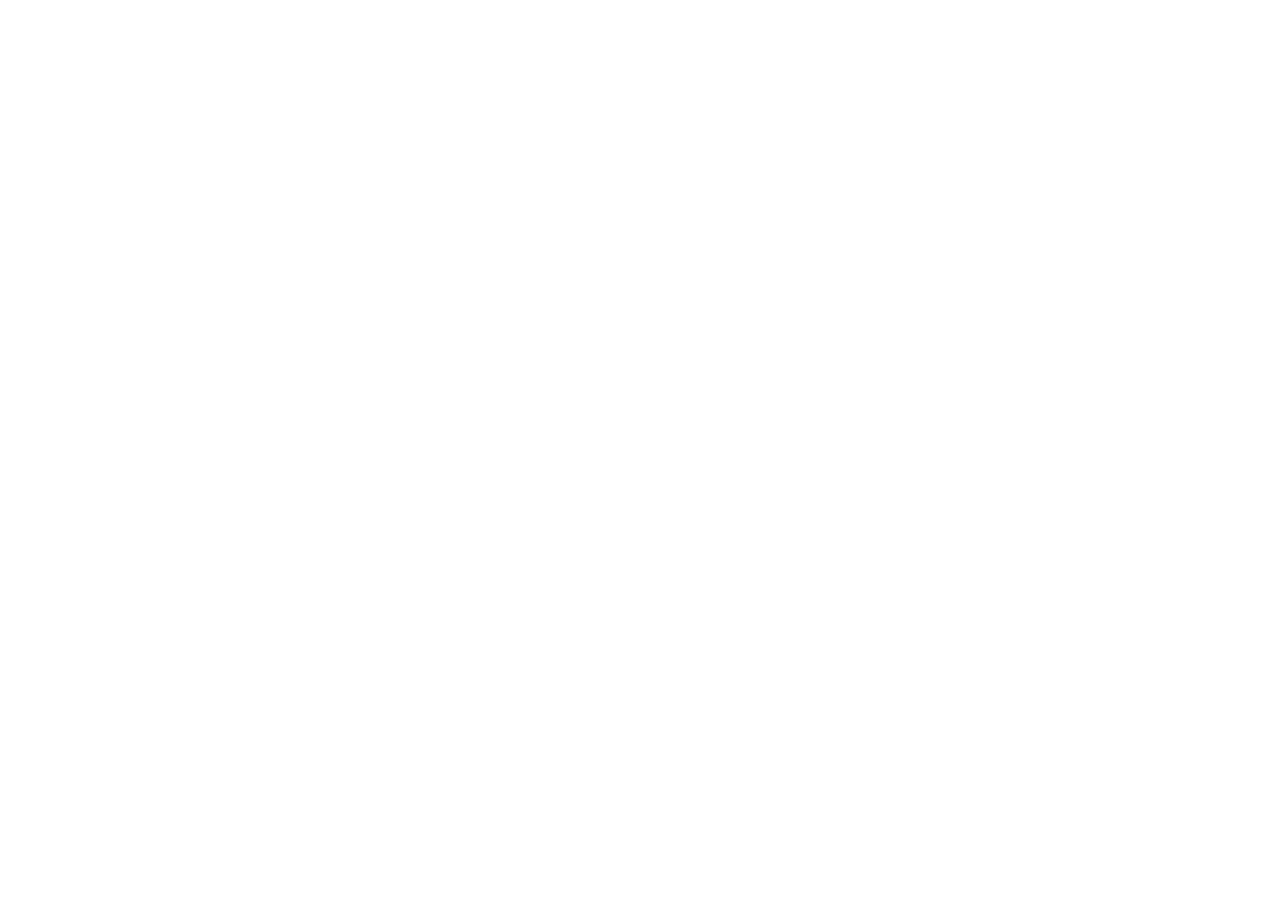
==== outgame.html @ 8a1d13b1 "header completed" ====
<!DOCTYPE html>
<html lang="en">

<head>
  <meta charset="UTF-8">
  <meta name="viewport" content="width=device-width, initial-scale=1.0">
  <meta http-equiv="X-UA-Compatible" content="ie=edge">
  <title>MAFIASOURCE</title>
  <link rel='shortcut icon' href='assets/images/logo.png' type='image/x-icon'>
  <link rel="stylesheet" href="https://cdn.jsdelivr.net/npm/bootstrap@5.2.3/dist/css/bootstrap.min.css">
  <link rel="preconnect" href="https://fonts.googleapis.com">
  <link rel="preconnect" href="https://fonts.gstatic.com" crossorigin>
  <link href="https://fonts.googleapis.com/css2?family=Bebas+Neue&display=swap" rel="stylesheet">
  <link rel="stylesheet" href="assets/css/style.css">
</head>

<body>
  <!-- all codes for ===***header***=== starts from here -->

  <!-- all codes for ===***header***=== ended -->


  <!-- all codes for ===***?***=== starts from here -->
  <section class="?"></section>
  <!-- all codes for ===***?***=== ended -->


  <!-- all scripts are starts from here -->
  <script src="https://cdn.jsdelivr.net/npm/bootstrap@5.2.3/dist/js/bootstrap.bundle.min.js"></script>
  <script src="assets/js/custom.js"></script>
  <!-- .........script ended............. -->
</body>

</html>
---- assets/css/style.css ----
/*=== abstracts css start === */
/*===// end of abstracts css === */
/*=== base css start === */
* {
  margin: 0;
  padding: 0;
  outline: none;
  box-sizing: border-box;
}

::after, ::before {
  box-sizing: border-box;
}

h1, h2, h3, h4, h5, h6, ol, ul, p, address, strong, i {
  margin-top: 0px;
  margin-bottom: 0px;
}

ul, li {
  list-style: none;
}

a, a:hover {
  text-decoration: none;
}

body {
  font-family: "Bebas Neue", sans-serif;
  color: #e7dce2;
}

@media (min-width: 1340px) {
  .container {
    max-width: 1304px;
  }
}

/*===// end of base css === */
/*=== layouts css start === */
.header {
  background: #040404;
}
.header .logo {
  font-size: 40px;
  background: #c01820;
  padding: 6px 50px;
  border: 1px solid #4a0c0d;
  border-bottom-left-radius: 20px;
  border-bottom-right-radius: 20px;
}
.header .p-name {
  font-size: 30px;
}
.header .p-name span {
  color: #c01820;
}
.header .coin p {
  font-size: 21px;
}
.header .prog-1 p {
  font-size: 21px;
}
.header .prog-1 .progress-bar {
  height: 9px;
  border-radius: 10px;
  background: rgb(131, 131, 131);
  background: linear-gradient(180deg, rgb(131, 131, 131) 0%, rgb(194, 194, 194) 100%);
  box-shadow: 0px 1px 0px 0px rgba(255, 255, 255, 0.75), inset 0px 1px 3px 0px rgba(0, 0, 0, 0.3);
  position: relative;
}
.header .prog-1 .progress-bar .bar {
  position: absolute;
  display: block;
  height: 100%;
  border-radius: 10px;
  top: 0;
  left: 0;
}
.header .prog-1 .progress-bar .bar.bar-blue {
  width: 90%;
  background: #01a9f5;
}
.header .prog-1 .progress-bar .bar.bar-green {
  background: #1cf308;
  width: 80%;
}

/*===// end of layouts css === */
/*=== components css start === */
/*===// end of components css === *//*# sourceMappingURL=style.css.map */
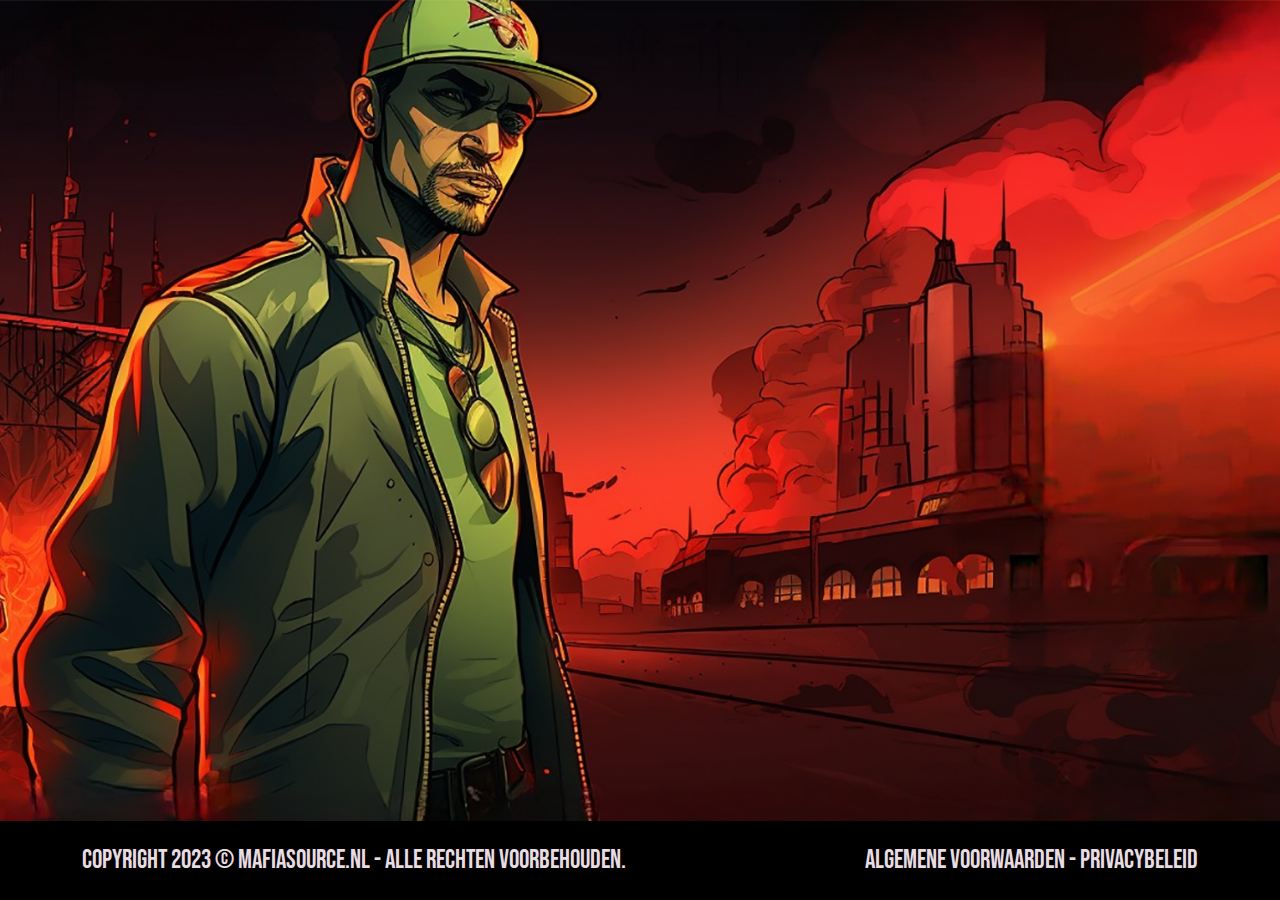
==== commit e39ab745: "outpage initialised an fotter done" ====
--- a/outgame.html
+++ b/outgame.html
@@ -15,14 +15,26 @@
 </head>
 
 <body>
-  <!-- all codes for ===***header***=== starts from here -->
-
-  <!-- all codes for ===***header***=== ended -->
+  <!-- all codes for ===***?***=== starts from here -->
+  <main class="outgame">
+    <div class="container">
 
 
-  <!-- all codes for ===***?***=== starts from here -->
-  <section class="?"></section>
+    </div>
+
+    <!-- footer -->
+    <div class="footer">
+      <div class="container">
+        <div class="d-flex align-items-center justify-content-between">
+          <p>Copyright 2023 © mafiasource.nl - Alle rechten voorbehouden.</p>
+          <p>Algemene voorwaarden - Privacybeleid</p>
+        </div>
+      </div>
+    </div>
+  </main>
   <!-- all codes for ===***?***=== ended -->
+
+
 
 
   <!-- all scripts are starts from here -->
--- a/assets/css/style.css
+++ b/assets/css/style.css
@@ -86,6 +86,128 @@
   width: 80%;
 }
 
+.footer {
+  background: #000;
+  padding: 20px 0;
+  position: absolute;
+  bottom: 0;
+  left: 0;
+  width: 100%;
+}
+.footer p {
+  font-size: 26px;
+}
+
 /*===// end of layouts css === */
 /*=== components css start === */
+.main-contents {
+  min-height: calc(100vh - 95px);
+  background: url(../images/main-bg-2.png) no-repeat center center/cover;
+}
+@media (min-width: 1200px) {
+  .main-contents {
+    background: url(../images/main-bg-2.png) no-repeat top left/cover;
+  }
+}
+.main-contents .info-wrapper {
+  background: rgba(184, 24, 32, 0.937254902);
+}
+.main-contents .info-wrapper .left .option {
+  display: flex;
+  align-items: center;
+}
+.main-contents .info-wrapper .left .option .n-indicator {
+  display: flex;
+  align-items: center;
+  font-size: 20px;
+  padding: 12px 20px;
+  cursor: pointer;
+}
+.main-contents .info-wrapper .left .option .n-indicator img {
+  margin-right: 5px;
+}
+.main-contents .info-wrapper .left .option .n-indicator.active {
+  background: rgba(12, 13, 13, 0.862745098);
+}
+.main-contents .info-wrapper .right ul {
+  display: flex;
+  align-items: center;
+}
+.main-contents .info-wrapper .right ul a {
+  display: inline-block;
+  margin: 0 10px;
+}
+.main-contents .nav-link-wrapper {
+  background: rgba(12, 13, 13, 0.7607843137);
+}
+.main-contents .nav-link-wrapper ul {
+  display: flex;
+  align-items: center;
+}
+.main-contents .nav-link-wrapper .link-n {
+  display: inline-block;
+  padding: 12px 15px;
+  font-size: 24px;
+  color: #e7dce2;
+}
+.main-contents .nav-link-wrapper .link-n.active {
+  background: #c01820;
+}
+@media (max-width: 767px) {
+  .main-contents .nav-link-wrapper .link-n {
+    font-size: 14px;
+    padding: 10px;
+  }
+}
+.main-contents .data-body .wrapper {
+  background: #000;
+}
+.main-contents .data-body .wrapper .title {
+  font-size: 34px;
+  padding: 10px 15px;
+}
+.main-contents .data-body .wrapper .right .link-d {
+  display: inline-block;
+  padding: 12px 30px;
+  font-size: 24px;
+  color: #e7dce2;
+}
+.main-contents .data-body .wrapper .right .link-d.active {
+  background: #c01820;
+}
+@media (max-width: 767px) {
+  .main-contents .data-body .wrapper .right .link-d {
+    font-size: 20px;
+    padding: 10px 25px;
+  }
+}
+.main-contents .data-body .wrapper .inner-content {
+  padding: 100px;
+}
+@media (max-width: 767px) {
+  .main-contents .data-body .wrapper .inner-content {
+    padding: 30px;
+  }
+}
+.main-contents .data-body .wrapper .inner-content p {
+  font-size: 28px;
+}
+@media (max-width: 767px) {
+  .main-contents .data-body .wrapper .inner-content p {
+    font-size: 20px;
+  }
+}
+
+.outgame {
+  min-height: 100vh;
+  background: url(../images/main-bg-2.png) no-repeat top left/cover;
+  padding-bottom: 85px;
+  position: relative;
+}
+@media (min-width: 1700px) {
+  .outgame .container {
+    max-width: 1685px;
+  }
+}
+
 /*===// end of components css === *//*# sourceMappingURL=style.css.map */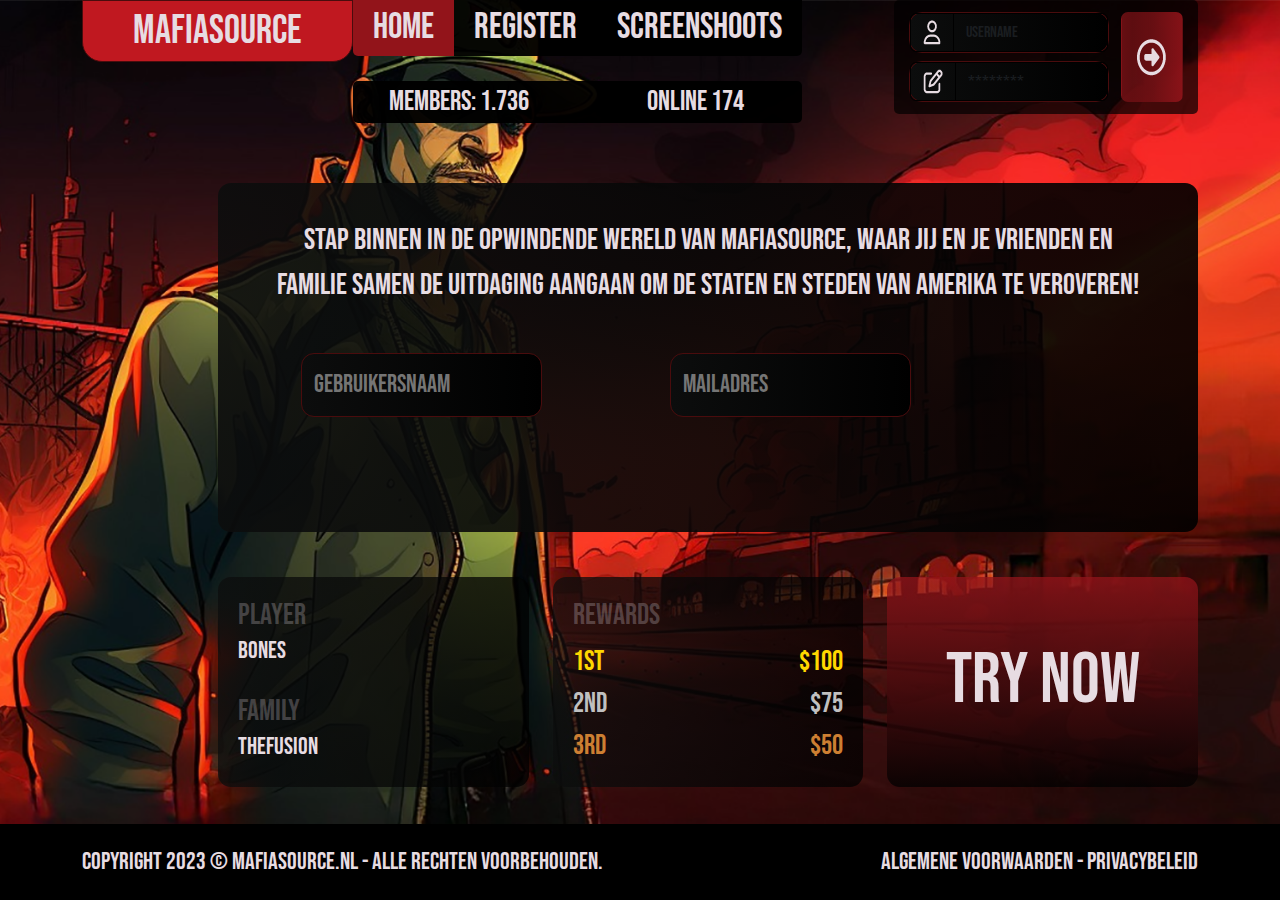
==== commit 4a9076a4: "outgame done - responsive left" ====
--- a/outgame.html
+++ b/outgame.html
@@ -18,8 +18,114 @@
   <!-- all codes for ===***?***=== starts from here -->
   <main class="outgame">
     <div class="container">
+      <div class="d-xl-flex align-items-start">
+        <h1 class="logo text-center d-xl-inline-block">Mafiasource</h1>
 
+        <div class="menuwrapper ms-auto flex-grow-1">
+          <div class="d-flex justify-content-between align-items-start">
+            <div>
+              <div class="navs">
+                <ul class="p-0 d-flex">
+                  <li><a class="link-nv active" href="#">Home</a></li>
+                  <li><a class="link-nv" href="#">Register</a></li>
+                  <li><a class="link-nv" href="#">Screenshoots</a></li>
+                </ul>
+              </div>
 
+              <div class="member-stats">
+                <div class="row">
+                  <div class="col-6 text-center">
+                    <p>Members: 1.736</p>
+                  </div>
+                  <div class="col-6 text-center">
+                    <p>Online 174</p>
+                  </div>
+                </div>
+              </div>
+            </div>
+
+            <div class="login">
+              <form>
+                <div class="row">
+                  <div class="col-9">
+                    <div class="input-group mb-2">
+                      <span class="input-group-text" id="basic-addon1"><img src="assets/images/user.png" alt=""></span>
+                      <input type="text" class="form-control in-place" placeholder="Username" aria-label="Username"
+                        aria-describedby="basic-addon1">
+                    </div>
+                    <div class="input-group">
+                      <span class="input-group-text" id="basic-addon1"><img src="assets/images/pen-to-square.png"
+                          alt=""></span>
+                      <input type="password" class="form-control in-place" placeholder="********" aria-label="password"
+                        aria-describedby="basic-addon1">
+                    </div>
+                  </div>
+                  <div class="col-3 ps-0">
+                    <button class="btn btn-login">
+                      <img src="assets/images/circle-right.png" alt="circle">
+                    </button>
+                  </div>
+                </div>
+              </form>
+            </div>
+          </div>
+        </div>
+      </div>
+
+      <div class="inner-wrap ms-auto">
+        <div class="text-wrapper">
+          <div class="tex-p">
+            <p class="text-center i-text">
+              Stap binnen in de opwindende wereld van Mafiasource, waar jij en je vrienden en <br>
+              familie samen de uitdaging aangaan om de staten en steden van Amerika te veroveren!
+            </p>
+
+            <form>
+              <div class="row ps-xl-5">
+                <div class="col-5">
+                  <input class="inputs" type="text" placeholder="Gebruikersnaam">
+                </div>
+                <div class="col-5">
+                  <input class="inputs" type="text" placeholder="Mailadres">
+                </div>
+              </div>
+            </form>
+          </div>
+        </div>
+
+        <div class="stat-and-entry">
+          <div class="row">
+            <div class="col-md-6 col-xl-4">
+              <div class="player-details">
+                <div class="pb-4">
+                  <h2>Player</h2>
+                  <p>BONES</p>
+                </div>
+                <div class="">
+                  <h2>FAMILY</h2>
+                  <p>THEFUSION</p>
+                </div>
+              </div>
+            </div>
+            <div class="col-md-6 col-xl-4">
+              <div class="rewards">
+                <h2 class="pb-2">rewards</h2>
+
+                <ul class="p-0">
+                  <li class="value v1"><span>1st</span><span>$100</span></li>
+                  <li class="value v2"><span>2nd</span><span>$75</span></li>
+                  <li class="value v3"><span>3rd</span><span>$50</span></li>
+                </ul>
+              </div>
+            </div>
+            <div class="col-md-6 col-xl-4">
+              <div class="entry">
+                <button class="btn btn-entry">Try Now</button>
+              </div>
+            </div>
+          </div>
+        </div>
+      </div>
     </div>
 
     <!-- footer -->
--- a/assets/css/style.css
+++ b/assets/css/style.css
@@ -95,7 +95,7 @@
   width: 100%;
 }
 .footer p {
-  font-size: 26px;
+  font-size: 24px;
 }
 
 /*===// end of layouts css === */
@@ -203,11 +203,156 @@
   background: url(../images/main-bg-2.png) no-repeat top left/cover;
   padding-bottom: 85px;
   position: relative;
+  text-transform: uppercase;
 }
 @media (min-width: 1700px) {
   .outgame .container {
     max-width: 1685px;
   }
 }
+.outgame .logo {
+  font-size: 40px;
+  background: #c01820;
+  padding: 6px 50px;
+  border: 1px solid #4a0c0d;
+  border-bottom-left-radius: 20px;
+  border-bottom-right-radius: 20px;
+}
+.outgame .menuwrapper {
+  max-width: 980px;
+}
+.outgame .menuwrapper .navs {
+  border-bottom-left-radius: 5px;
+  border-bottom-right-radius: 5px;
+  overflow: hidden;
+  margin-bottom: 25px;
+}
+.outgame .menuwrapper .navs .link-nv {
+  font-size: 36px;
+  color: #e7dce2;
+  padding: 10px 20px;
+  display: inline-block;
+  line-height: 1;
+  background: rgba(0, 0, 0, 0.9607843137);
+}
+.outgame .menuwrapper .navs .link-nv.active {
+  background: #92141a;
+}
+.outgame .menuwrapper .member-stats {
+  background: rgba(0, 0, 0, 0.9607843137);
+  border-radius: 5px;
+}
+.outgame .menuwrapper .member-stats p {
+  font-size: 28px;
+}
+.outgame .menuwrapper .login {
+  border-radius: 5px;
+  background: rgba(0, 0, 0, 0.6980392157);
+  padding: 12px 15px;
+}
+.outgame .menuwrapper .login .input-group {
+  border: 1px solid #4a0c0d;
+  border-radius: 13px;
+  background: #000;
+  background: linear-gradient(90deg, rgb(12, 13, 13) 0%, rgb(0, 0, 0) 100%);
+}
+.outgame .menuwrapper .login .input-group .input-group-text {
+  background: transparent;
+  border-color: #000;
+}
+.outgame .menuwrapper .login .input-group .in-place {
+  background: transparent;
+  border-color: #000;
+  color: #e7dce2;
+}
+.outgame .menuwrapper .login .btn-login {
+  border-radius: 7px;
+  background: #92141a;
+  background: linear-gradient(270deg, rgba(146, 20, 26, 0.89) 0%, rgba(112, 16, 20, 0.9) 50%, rgba(112, 16, 20, 0.81) 83%, rgba(112, 16, 20, 0.9) 100%);
+  height: 100%;
+  width: 100%;
+}
+.outgame .inner-wrap {
+  max-width: 980px;
+  padding-top: 60px;
+}
+.outgame .inner-wrap .text-wrapper {
+  border-radius: 13px;
+  background: linear-gradient(90deg, rgba(12, 13, 13, 0.9) 0%, rgba(0, 0, 0, 0.9) 100%);
+  padding: 35px;
+  margin-bottom: 45px;
+}
+.outgame .inner-wrap .text-wrapper .tex-p {
+  padding-bottom: 80px;
+}
+.outgame .inner-wrap .text-wrapper .tex-p .i-text {
+  font-size: 30px;
+  padding-bottom: 45px;
+}
+.outgame .inner-wrap .text-wrapper .tex-p .inputs {
+  border: 1px solid #4a0c0d;
+  padding: 12px;
+  border-radius: 13px;
+  background: #000;
+  background: linear-gradient(90deg, rgb(12, 13, 13) 0%, rgb(0, 0, 0) 100%);
+  font-size: 25px;
+  color: #e7dce2;
+}
+.outgame .inner-wrap .stat-and-entry h2 {
+  font-size: 30px;
+  color: rgba(231, 220, 226, 0.2509803922);
+  padding: 0;
+}
+.outgame .inner-wrap .stat-and-entry .player-details {
+  border-radius: 13px;
+  background: linear-gradient(90deg, rgba(12, 13, 13, 0.75) 0%, rgba(0, 0, 0, 0.75) 100%);
+  padding: 20px;
+  height: 100%;
+}
+.outgame .inner-wrap .stat-and-entry .player-details p {
+  font-size: 24px;
+  color: #e7dce2;
+  text-transform: uppercase;
+}
+.outgame .inner-wrap .stat-and-entry .rewards {
+  padding: 20px;
+  border-radius: 13px;
+  background: linear-gradient(90deg, rgba(12, 13, 13, 0.75) 0%, rgba(0, 0, 0, 0.75) 100%);
+  height: 100%;
+}
+.outgame .inner-wrap .stat-and-entry .rewards .value {
+  font-size: 28px;
+  display: flex;
+  align-items: center;
+  justify-content: space-between;
+}
+.outgame .inner-wrap .stat-and-entry .rewards .value.v1 {
+  color: #ffd700;
+}
+.outgame .inner-wrap .stat-and-entry .rewards .value.v2 {
+  color: #c0c0c0;
+}
+.outgame .inner-wrap .stat-and-entry .rewards .value.v3 {
+  color: #cd7f32;
+}
+.outgame .inner-wrap .stat-and-entry .entry {
+  height: 100%;
+}
+.outgame .inner-wrap .stat-and-entry .entry .btn-entry {
+  height: 100%;
+  width: 100%;
+  border-radius: 13px;
+  border: none;
+  line-height: 1.2;
+  background: linear-gradient(180deg, rgba(146, 20, 26, 0.75) 0%, rgba(0, 0, 0, 0.75) 100%);
+  color: #e7dce2;
+  text-transform: uppercase;
+  text-align: center;
+  font-size: 72px;
+  transition: all 0.3s;
+}
+.outgame .inner-wrap .stat-and-entry .entry .btn-entry:hover {
+  background: linear-gradient(90deg, rgba(146, 20, 26, 0.7490196078) 0%, rgba(0, 0, 0, 0.7490196078) 100%);
+}
 
 /*===// end of components css === *//*# sourceMappingURL=style.css.map */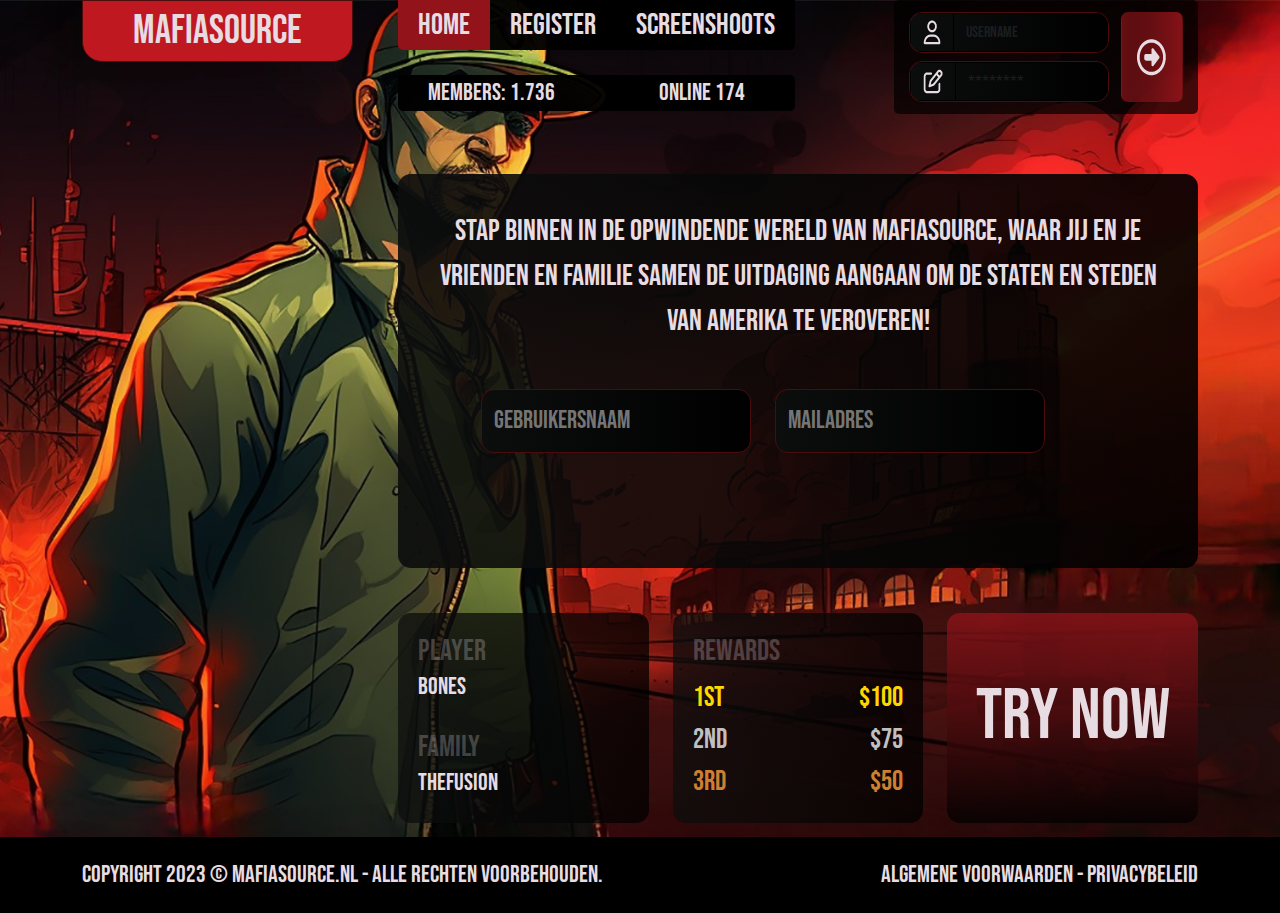
==== commit 262035b1: "responsive done" ====
--- a/outgame.html
+++ b/outgame.html
@@ -21,8 +21,8 @@
       <div class="d-xl-flex align-items-start">
         <h1 class="logo text-center d-xl-inline-block">Mafiasource</h1>
 
-        <div class="menuwrapper ms-auto flex-grow-1">
-          <div class="d-flex justify-content-between align-items-start">
+        <div class="menuwrapper ms-xl-auto flex-grow-1">
+          <div class="d-md-flex justify-content-between align-items-start">
             <div>
               <div class="navs">
                 <ul class="p-0 d-flex">
@@ -72,21 +72,22 @@
         </div>
       </div>
 
-      <div class="inner-wrap ms-auto">
+      <div class="inner-wrap ms-xl-auto">
         <div class="text-wrapper">
           <div class="tex-p">
             <p class="text-center i-text">
-              Stap binnen in de opwindende wereld van Mafiasource, waar jij en je vrienden en <br>
+              Stap binnen in de opwindende wereld van Mafiasource, waar jij en je vrienden en <br
+                class="d-none d-xxl-inline-block">
               familie samen de uitdaging aangaan om de staten en steden van Amerika te veroveren!
             </p>
 
             <form>
-              <div class="row ps-xl-5">
-                <div class="col-5">
-                  <input class="inputs" type="text" placeholder="Gebruikersnaam">
+              <div class="row gy-3 ps-xl-5">
+                <div class="col-md-5">
+                  <input class="inputs w-100" type="text" placeholder="Gebruikersnaam">
                 </div>
-                <div class="col-5">
-                  <input class="inputs" type="text" placeholder="Mailadres">
+                <div class="col-md-5">
+                  <input class="inputs w-100" type="text" placeholder="Mailadres">
                 </div>
               </div>
             </form>
@@ -94,7 +95,7 @@
         </div>
 
         <div class="stat-and-entry">
-          <div class="row">
+          <div class="row gy-5 justify-content-center">
             <div class="col-md-6 col-xl-4">
               <div class="player-details">
                 <div class="pb-4">
@@ -120,7 +121,7 @@
             </div>
             <div class="col-md-6 col-xl-4">
               <div class="entry">
-                <button class="btn btn-entry">Try Now</button>
+                <button class="btn btn-entry py-5">Try Now</button>
               </div>
             </div>
           </div>
@@ -131,7 +132,7 @@
     <!-- footer -->
     <div class="footer">
       <div class="container">
-        <div class="d-flex align-items-center justify-content-between">
+        <div class="d-xl-flex text-center align-items-center justify-content-between">
           <p>Copyright 2023 © mafiasource.nl - Alle rechten voorbehouden.</p>
           <p>Algemene voorwaarden - Privacybeleid</p>
         </div>
--- a/assets/css/style.css
+++ b/assets/css/style.css
@@ -97,6 +97,11 @@
 .footer p {
   font-size: 24px;
 }
+@media (max-width: 767px) {
+  .footer p {
+    font-size: 18px;
+  }
+}
 
 /*===// end of layouts css === */
 /*=== components css start === */
@@ -201,9 +206,14 @@
 .outgame {
   min-height: 100vh;
   background: url(../images/main-bg-2.png) no-repeat top left/cover;
-  padding-bottom: 85px;
+  padding-bottom: 90px;
   position: relative;
   text-transform: uppercase;
+}
+@media (max-width: 1199px) {
+  .outgame {
+    padding-bottom: 200px;
+  }
 }
 @media (min-width: 1700px) {
   .outgame .container {
@@ -219,7 +229,17 @@
   border-bottom-right-radius: 20px;
 }
 .outgame .menuwrapper {
-  max-width: 980px;
+  max-width: 800px;
+}
+@media (min-width: 1600px) {
+  .outgame .menuwrapper {
+    max-width: 980px;
+  }
+}
+@media (max-width: 1199px) {
+  .outgame .menuwrapper {
+    margin: auto;
+  }
 }
 .outgame .menuwrapper .navs {
   border-bottom-left-radius: 5px;
@@ -227,6 +247,11 @@
   overflow: hidden;
   margin-bottom: 25px;
 }
+@media (max-width: 991px) {
+  .outgame .menuwrapper .navs {
+    border-radius: 5px;
+  }
+}
 .outgame .menuwrapper .navs .link-nv {
   font-size: 36px;
   color: #e7dce2;
@@ -235,6 +260,16 @@
   line-height: 1;
   background: rgba(0, 0, 0, 0.9607843137);
 }
+@media (max-width: 1400px) {
+  .outgame .menuwrapper .navs .link-nv {
+    font-size: 30px;
+  }
+}
+@media (max-width: 400px) {
+  .outgame .menuwrapper .navs .link-nv {
+    font-size: 25px;
+  }
+}
 .outgame .menuwrapper .navs .link-nv.active {
   background: #92141a;
 }
@@ -244,6 +279,11 @@
 }
 .outgame .menuwrapper .member-stats p {
   font-size: 28px;
+}
+@media (max-width: 1400px) {
+  .outgame .menuwrapper .member-stats p {
+    font-size: 24px;
+  }
 }
 .outgame .menuwrapper .login {
   border-radius: 5px;
@@ -253,6 +293,7 @@
 .outgame .menuwrapper .login .input-group {
   border: 1px solid #4a0c0d;
   border-radius: 13px;
+  overflow: hidden;
   background: #000;
   background: linear-gradient(90deg, rgb(12, 13, 13) 0%, rgb(0, 0, 0) 100%);
 }
@@ -273,8 +314,18 @@
   width: 100%;
 }
 .outgame .inner-wrap {
-  max-width: 980px;
+  max-width: 800px;
   padding-top: 60px;
+}
+@media (min-width: 1600px) {
+  .outgame .inner-wrap {
+    max-width: 980px;
+  }
+}
+@media (max-width: 1199px) {
+  .outgame .inner-wrap {
+    margin: auto;
+  }
 }
 .outgame .inner-wrap .text-wrapper {
   border-radius: 13px;
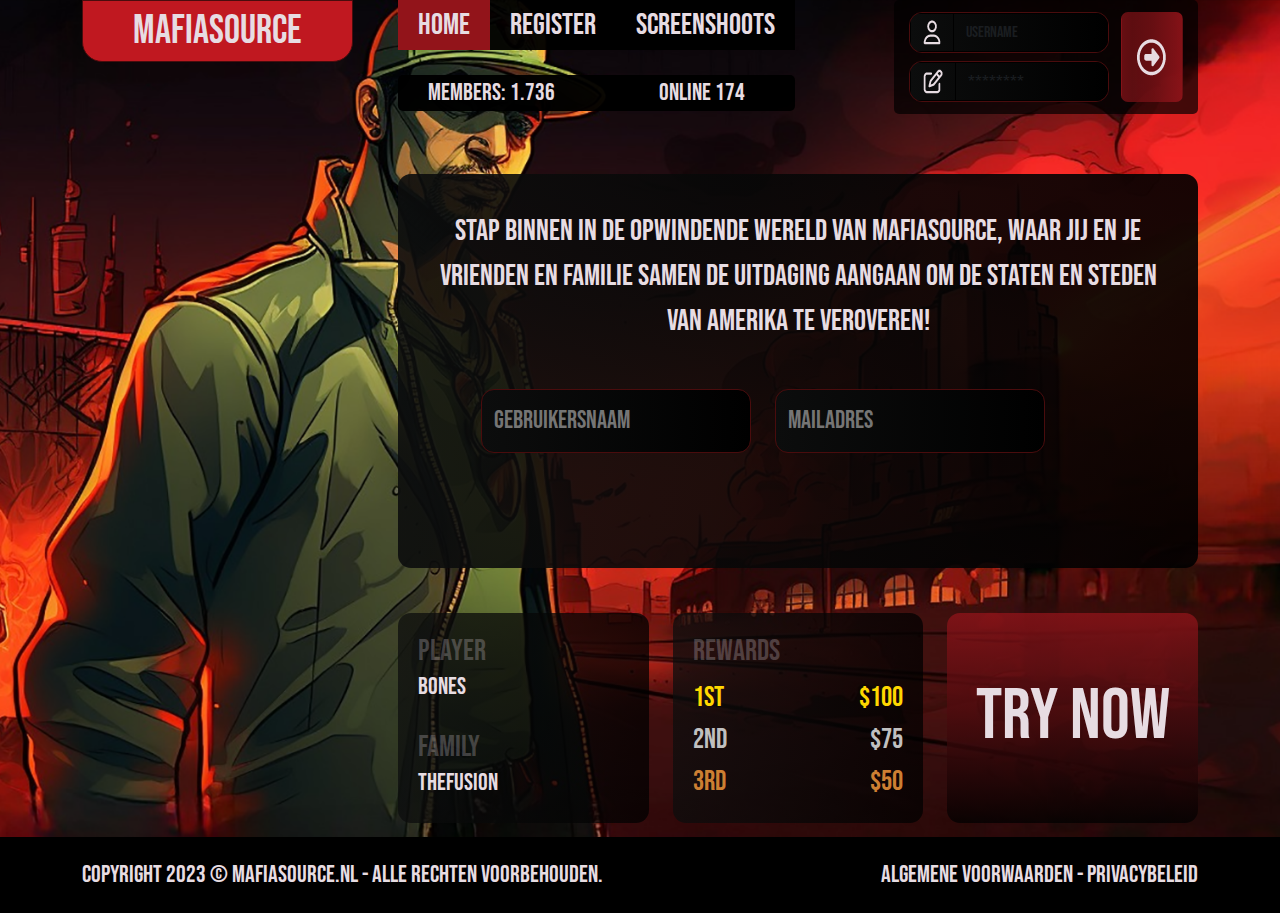
==== commit 6237e8ee: "things are done" ====
--- a/outgame.html
+++ b/outgame.html
@@ -26,9 +26,31 @@
             <div>
               <div class="navs">
                 <ul class="p-0 d-flex">
-                  <li><a class="link-nv active" href="#">Home</a></li>
-                  <li><a class="link-nv" href="#">Register</a></li>
-                  <li><a class="link-nv" href="#">Screenshoots</a></li>
+                  <li class="dropdown"><a class="link-nv active dropdown-toggle" href="#" data-bs-toggle="dropdown"
+                      aria-expanded="false">Home</a>
+                    <ul class="dropdown-menu">
+                      <li><a class="dropdown-item" href="#">Action 1</a></li>
+                      <li><a class="dropdown-item" href="#">Another action</a></li>
+                      <li><a class="dropdown-item" href="#">Something else here</a></li>
+                    </ul>
+                  </li>
+                  <li class="dropdown"><a class="link-nv  dropdown-toggle" href="#" data-bs-toggle="dropdown"
+                      aria-expanded="false">Register</a>
+                    <ul class="dropdown-menu">
+                      <li><a class="dropdown-item" href="/ingame.html">Action 2</a></li>
+                      <li><a class="dropdown-item" href="#">Another action</a></li>
+                      <li><a class="dropdown-item" href="#">Something else here</a></li>
+                    </ul>
+                  </li>
+                  <li class="dropdown"><a class="link-nv  dropdown-toggle" href="#" data-bs-toggle="dropdown"
+                      aria-expanded="false">Screenshoots</a>
+                    <ul class="dropdown-menu">
+                      <li><a class="dropdown-item" href="#">Action 3</a></li>
+                      <li><a class="dropdown-item" href="#">Another action</a></li>
+                      <li><a class="dropdown-item" href="#">Something else here</a></li>
+                    </ul>
+                  </li>
+
                 </ul>
               </div>
 
@@ -146,7 +168,6 @@
 
   <!-- all scripts are starts from here -->
   <script src="https://cdn.jsdelivr.net/npm/bootstrap@5.2.3/dist/js/bootstrap.bundle.min.js"></script>
-  <script src="assets/js/custom.js"></script>
   <!-- .........script ended............. -->
 </body>
 
--- a/assets/css/style.css
+++ b/assets/css/style.css
@@ -28,6 +28,7 @@
 body {
   font-family: "Bebas Neue", sans-serif;
   color: #e7dce2;
+  background: #000;
 }
 
 @media (min-width: 1340px) {
@@ -51,6 +52,11 @@
 }
 .header .p-name {
   font-size: 30px;
+}
+@media (max-width: 991px) {
+  .header .p-name {
+    font-size: 24px;
+  }
 }
 .header .p-name span {
   color: #c01820;
@@ -164,6 +170,30 @@
     padding: 10px;
   }
 }
+.main-contents .nav-link-wrapper .dropdown-c-menu {
+  position: absolute;
+  min-width: 200px;
+  display: block;
+  left: 0;
+  top: 100%;
+  background: #000;
+  border: 1px solid #c01820;
+}
+.main-contents .nav-link-wrapper .dropdown-c-menu .d-item {
+  color: #e7dce2;
+  font-size: 20px;
+  display: block;
+  white-space: nowrap;
+  padding: 3px 10px;
+}
+.main-contents .nav-link-wrapper .dropdown-c-menu .d-item:hover {
+  background: #c01820;
+}
+@media (max-width: 767px) {
+  .main-contents .nav-link-wrapper .dropdown-c-menu .d-item {
+    font-size: 16px;
+  }
+}
 .main-contents .data-body .wrapper {
   background: #000;
 }
@@ -244,7 +274,6 @@
 .outgame .menuwrapper .navs {
   border-bottom-left-radius: 5px;
   border-bottom-right-radius: 5px;
-  overflow: hidden;
   margin-bottom: 25px;
 }
 @media (max-width: 991px) {
@@ -272,6 +301,20 @@
 }
 .outgame .menuwrapper .navs .link-nv.active {
   background: #92141a;
+}
+.outgame .menuwrapper .navs .link-nv::after {
+  display: none;
+}
+.outgame .menuwrapper .navs .dropdown-menu {
+  background: #000;
+  border: 1px solid #c01820;
+}
+.outgame .menuwrapper .navs .dropdown-menu .dropdown-item {
+  color: #e7dce2;
+  font-size: 20px;
+}
+.outgame .menuwrapper .navs .dropdown-menu .dropdown-item:hover {
+  background: #c01820;
 }
 .outgame .menuwrapper .member-stats {
   background: rgba(0, 0, 0, 0.9607843137);
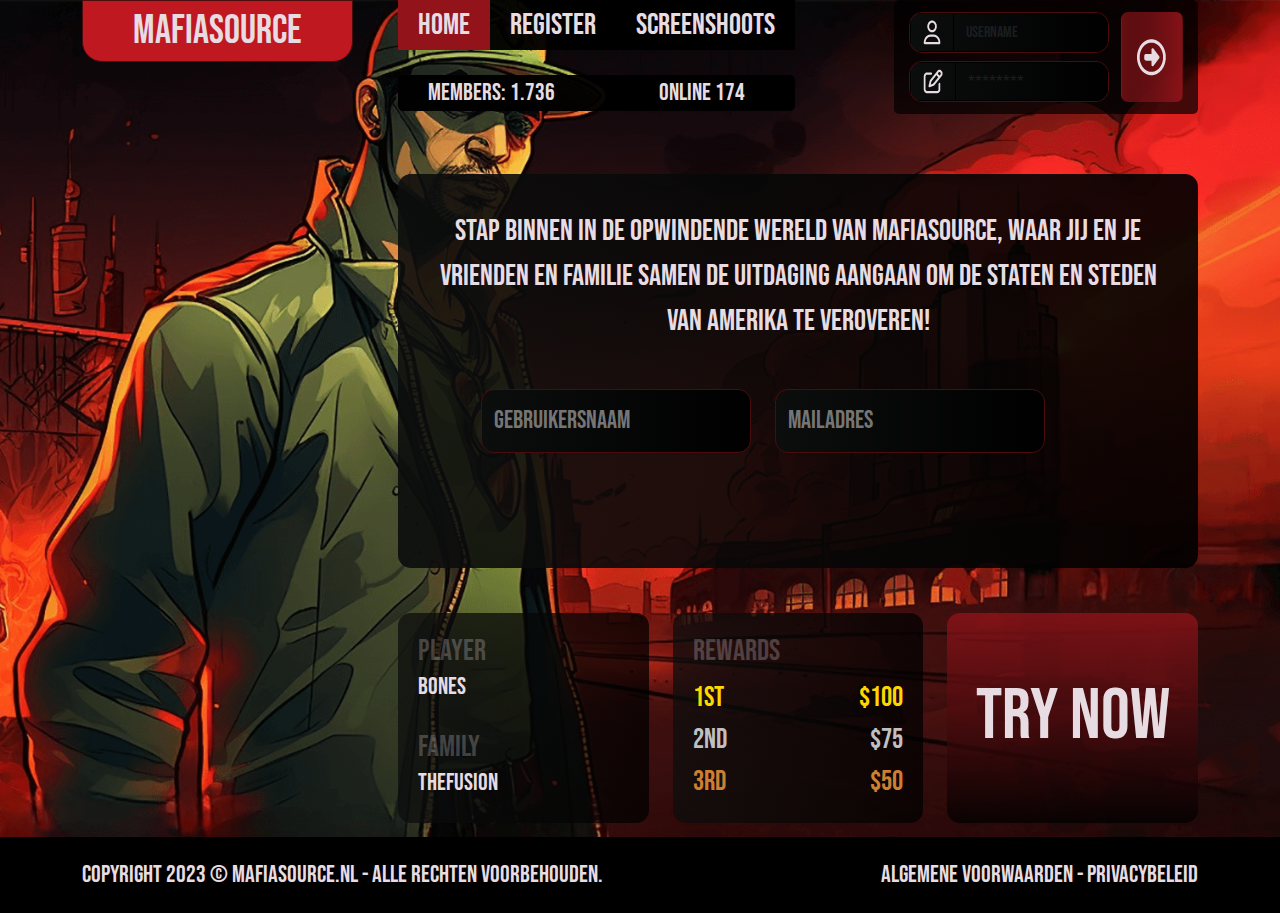
==== commit 3b67ada1: "s-menu edited" ====
--- a/outgame.html
+++ b/outgame.html
@@ -26,25 +26,28 @@
             <div>
               <div class="navs">
                 <ul class="p-0 d-flex">
-                  <li class="dropdown"><a class="link-nv active dropdown-toggle" href="#" data-bs-toggle="dropdown"
+                  <li class="dropdown" onmouseover="hoverMenu('dropd1')" onmouseout="hoverMenuOut('dropd1')"><a
+                      class="link-nv active dropdown-toggle" href="#" data-bs-toggle="dropdown"
                       aria-expanded="false">Home</a>
-                    <ul class="dropdown-menu">
+                    <ul class="dropdown-menu" id="dropd1">
                       <li><a class="dropdown-item" href="#">Action 1</a></li>
                       <li><a class="dropdown-item" href="#">Another action</a></li>
                       <li><a class="dropdown-item" href="#">Something else here</a></li>
                     </ul>
                   </li>
-                  <li class="dropdown"><a class="link-nv  dropdown-toggle" href="#" data-bs-toggle="dropdown"
+                  <li class="dropdown" onmouseover="hoverMenu('dropd2')" onmouseout="hoverMenuOut('dropd2')"><a
+                      class="link-nv  dropdown-toggle" href="#" data-bs-toggle="dropdown"
                       aria-expanded="false">Register</a>
-                    <ul class="dropdown-menu">
+                    <ul class="dropdown-menu" id="dropd2">
                       <li><a class="dropdown-item" href="/ingame.html">Action 2</a></li>
                       <li><a class="dropdown-item" href="#">Another action</a></li>
                       <li><a class="dropdown-item" href="#">Something else here</a></li>
                     </ul>
                   </li>
-                  <li class="dropdown"><a class="link-nv  dropdown-toggle" href="#" data-bs-toggle="dropdown"
+                  <li class="dropdown" onmouseover="hoverMenu('dropd3')" onmouseout="hoverMenuOut('dropd3')"><a
+                      class="link-nv  dropdown-toggle" href="#" data-bs-toggle="dropdown"
                       aria-expanded="false">Screenshoots</a>
-                    <ul class="dropdown-menu">
+                    <ul class="dropdown-menu" id="dropd3">
                       <li><a class="dropdown-item" href="#">Action 3</a></li>
                       <li><a class="dropdown-item" href="#">Another action</a></li>
                       <li><a class="dropdown-item" href="#">Something else here</a></li>
@@ -168,6 +171,7 @@
 
   <!-- all scripts are starts from here -->
   <script src="https://cdn.jsdelivr.net/npm/bootstrap@5.2.3/dist/js/bootstrap.bundle.min.js"></script>
+  <script src="assets/js/custom2.js"></script>
   <!-- .........script ended............. -->
 </body>
 
--- a/assets/css/style.css
+++ b/assets/css/style.css
@@ -39,10 +39,12 @@
 
 /*===// end of base css === */
 /*=== layouts css start === */
-.header {
+.header,
+.side-navbar {
   background: #040404;
 }
-.header .logo {
+.header .logo,
+.side-navbar .logo {
   font-size: 40px;
   background: #c01820;
   padding: 6px 50px;
@@ -50,24 +52,30 @@
   border-bottom-left-radius: 20px;
   border-bottom-right-radius: 20px;
 }
-.header .p-name {
+.header .p-name,
+.side-navbar .p-name {
   font-size: 30px;
 }
 @media (max-width: 991px) {
-  .header .p-name {
+  .header .p-name,
+  .side-navbar .p-name {
     font-size: 24px;
   }
 }
-.header .p-name span {
+.header .p-name span,
+.side-navbar .p-name span {
   color: #c01820;
 }
-.header .coin p {
+.header .coin p,
+.side-navbar .coin p {
   font-size: 21px;
 }
-.header .prog-1 p {
+.header .prog-1 p,
+.side-navbar .prog-1 p {
   font-size: 21px;
 }
-.header .prog-1 .progress-bar {
+.header .prog-1 .progress-bar,
+.side-navbar .prog-1 .progress-bar {
   height: 9px;
   border-radius: 10px;
   background: rgb(131, 131, 131);
@@ -75,7 +83,8 @@
   box-shadow: 0px 1px 0px 0px rgba(255, 255, 255, 0.75), inset 0px 1px 3px 0px rgba(0, 0, 0, 0.3);
   position: relative;
 }
-.header .prog-1 .progress-bar .bar {
+.header .prog-1 .progress-bar .bar,
+.side-navbar .prog-1 .progress-bar .bar {
   position: absolute;
   display: block;
   height: 100%;
@@ -83,13 +92,44 @@
   top: 0;
   left: 0;
 }
-.header .prog-1 .progress-bar .bar.bar-blue {
+.header .prog-1 .progress-bar .bar.bar-blue,
+.side-navbar .prog-1 .progress-bar .bar.bar-blue {
   width: 90%;
   background: #01a9f5;
 }
-.header .prog-1 .progress-bar .bar.bar-green {
+.header .prog-1 .progress-bar .bar.bar-green,
+.side-navbar .prog-1 .progress-bar .bar.bar-green {
   background: #1cf308;
   width: 80%;
+}
+
+.side-navbar {
+  background: #000;
+}
+.side-navbar .offcanvas-header .b-logo {
+  font-size: 40px;
+  background: #c01820;
+  padding: 6px 50px;
+  border: 1px solid #4a0c0d;
+  border-bottom-left-radius: 20px;
+  border-bottom-right-radius: 20px;
+}
+.side-navbar .offcanvas-body .menu-links .link-wrapper {
+  padding-bottom: 25px;
+}
+.side-navbar .offcanvas-body .menu-links .link-wrapper .ttle {
+  font-size: 20px;
+  border-bottom: 1px solid #c01820;
+  margin-bottom: 5px;
+}
+.side-navbar .offcanvas-body .menu-links .link-wrapper .m-link {
+  color: #e7dce2;
+  font-size: 18px;
+  display: inline-block;
+  margin: 3px 0;
+}
+.side-navbar .offcanvas-body .menu-links .link-wrapper .m-link:hover {
+  color: #c01820;
 }
 
 .footer {
@@ -217,18 +257,24 @@
   }
 }
 .main-contents .data-body .wrapper .inner-content {
-  padding: 100px;
+  padding: 60px;
+  margin-bottom: 40px;
 }
 @media (max-width: 767px) {
   .main-contents .data-body .wrapper .inner-content {
     padding: 30px;
   }
 }
-.main-contents .data-body .wrapper .inner-content p {
+.main-contents .data-body .wrapper .inner-content .wrapper {
+  border-radius: 5px;
+  padding: 10px;
+  border: 1px solid #c01820;
+}
+.main-contents .data-body .wrapper .inner-content .wrapper p {
   font-size: 28px;
 }
 @media (max-width: 767px) {
-  .main-contents .data-body .wrapper .inner-content p {
+  .main-contents .data-body .wrapper .inner-content .wrapper p {
     font-size: 20px;
   }
 }
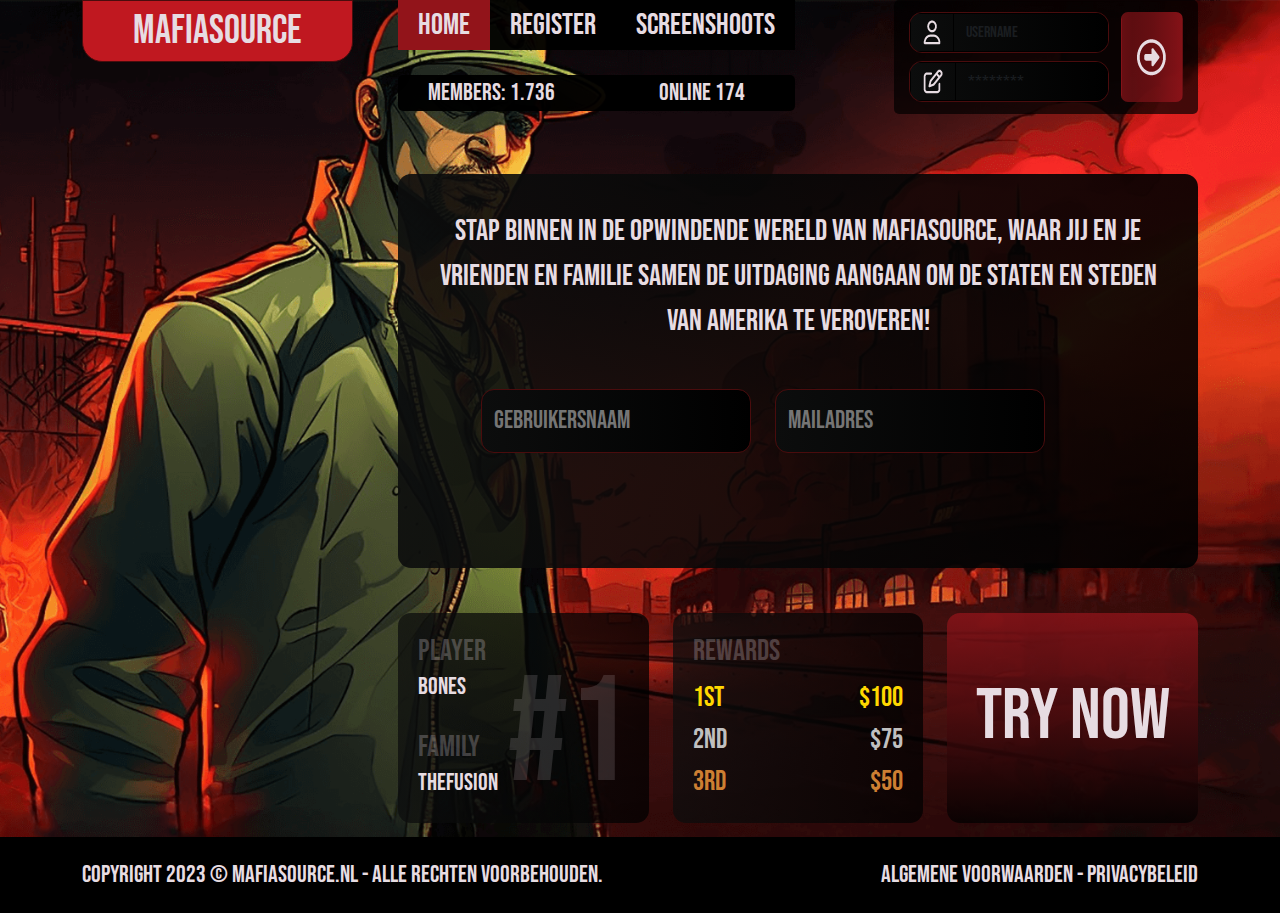
==== commit d8bac3aa: "p addede" ====
--- a/outgame.html
+++ b/outgame.html
@@ -26,28 +26,25 @@
             <div>
               <div class="navs">
                 <ul class="p-0 d-flex">
-                  <li class="dropdown" onmouseover="hoverMenu('dropd1')" onmouseout="hoverMenuOut('dropd1')"><a
-                      class="link-nv active dropdown-toggle" href="#" data-bs-toggle="dropdown"
+                  <li class="dropdown"><a class="link-nv active dropdown-toggle" href="#" data-bs-toggle="dropdown"
                       aria-expanded="false">Home</a>
-                    <ul class="dropdown-menu" id="dropd1">
+                    <ul class="dropdown-menu">
                       <li><a class="dropdown-item" href="#">Action 1</a></li>
                       <li><a class="dropdown-item" href="#">Another action</a></li>
                       <li><a class="dropdown-item" href="#">Something else here</a></li>
                     </ul>
                   </li>
-                  <li class="dropdown" onmouseover="hoverMenu('dropd2')" onmouseout="hoverMenuOut('dropd2')"><a
-                      class="link-nv  dropdown-toggle" href="#" data-bs-toggle="dropdown"
+                  <li class="dropdown"><a class="link-nv  dropdown-toggle" href="#" data-bs-toggle="dropdown"
                       aria-expanded="false">Register</a>
-                    <ul class="dropdown-menu" id="dropd2">
+                    <ul class="dropdown-menu">
                       <li><a class="dropdown-item" href="/ingame.html">Action 2</a></li>
                       <li><a class="dropdown-item" href="#">Another action</a></li>
                       <li><a class="dropdown-item" href="#">Something else here</a></li>
                     </ul>
                   </li>
-                  <li class="dropdown" onmouseover="hoverMenu('dropd3')" onmouseout="hoverMenuOut('dropd3')"><a
-                      class="link-nv  dropdown-toggle" href="#" data-bs-toggle="dropdown"
+                  <li class="dropdown"><a class="link-nv  dropdown-toggle" href="#" data-bs-toggle="dropdown"
                       aria-expanded="false">Screenshoots</a>
-                    <ul class="dropdown-menu" id="dropd3">
+                    <ul class="dropdown-menu">
                       <li><a class="dropdown-item" href="#">Action 3</a></li>
                       <li><a class="dropdown-item" href="#">Another action</a></li>
                       <li><a class="dropdown-item" href="#">Something else here</a></li>
@@ -131,6 +128,7 @@
                   <h2>FAMILY</h2>
                   <p>THEFUSION</p>
                 </div>
+                <p class="position">#1</p>
               </div>
             </div>
             <div class="col-md-6 col-xl-4">
--- a/assets/css/style.css
+++ b/assets/css/style.css
@@ -204,6 +204,9 @@
 .main-contents .nav-link-wrapper .link-n.active {
   background: #c01820;
 }
+.main-contents .nav-link-wrapper .link-n:hover {
+  background: #c01820;
+}
 @media (max-width: 767px) {
   .main-contents .nav-link-wrapper .link-n {
     font-size: 14px;
@@ -218,6 +221,7 @@
   top: 100%;
   background: #000;
   border: 1px solid #c01820;
+  display: none;
 }
 .main-contents .nav-link-wrapper .dropdown-c-menu .d-item {
   color: #e7dce2;
@@ -225,6 +229,7 @@
   display: block;
   white-space: nowrap;
   padding: 3px 10px;
+  margin: 0;
 }
 .main-contents .nav-link-wrapper .dropdown-c-menu .d-item:hover {
   background: #c01820;
@@ -233,6 +238,9 @@
   .main-contents .nav-link-wrapper .dropdown-c-menu .d-item {
     font-size: 16px;
   }
+}
+.main-contents .nav-link-wrapper .d-trigger:hover .dropdown-c-menu {
+  display: block;
 }
 .main-contents .data-body .wrapper {
   background: #000;
@@ -362,6 +370,14 @@
 .outgame .menuwrapper .navs .dropdown-menu .dropdown-item:hover {
   background: #c01820;
 }
+.outgame .menuwrapper .navs .dropdown-menu:hover > .dropdown-item {
+  display: block;
+  z-index: 999;
+  height: auto;
+}
+.outgame .menuwrapper .navs .dropdown:hover .dropdown-menu {
+  display: block;
+}
 .outgame .menuwrapper .member-stats {
   background: rgba(0, 0, 0, 0.9607843137);
   border-radius: 5px;
@@ -448,11 +464,20 @@
   background: linear-gradient(90deg, rgba(12, 13, 13, 0.75) 0%, rgba(0, 0, 0, 0.75) 100%);
   padding: 20px;
   height: 100%;
+  position: relative;
 }
 .outgame .inner-wrap .stat-and-entry .player-details p {
   font-size: 24px;
   color: #e7dce2;
   text-transform: uppercase;
+}
+.outgame .inner-wrap .stat-and-entry .player-details .position {
+  position: absolute;
+  right: 20px;
+  bottom: 20px;
+  font-size: 150px;
+  line-height: 0.9;
+  opacity: 0.15;
 }
 .outgame .inner-wrap .stat-and-entry .rewards {
   padding: 20px;
